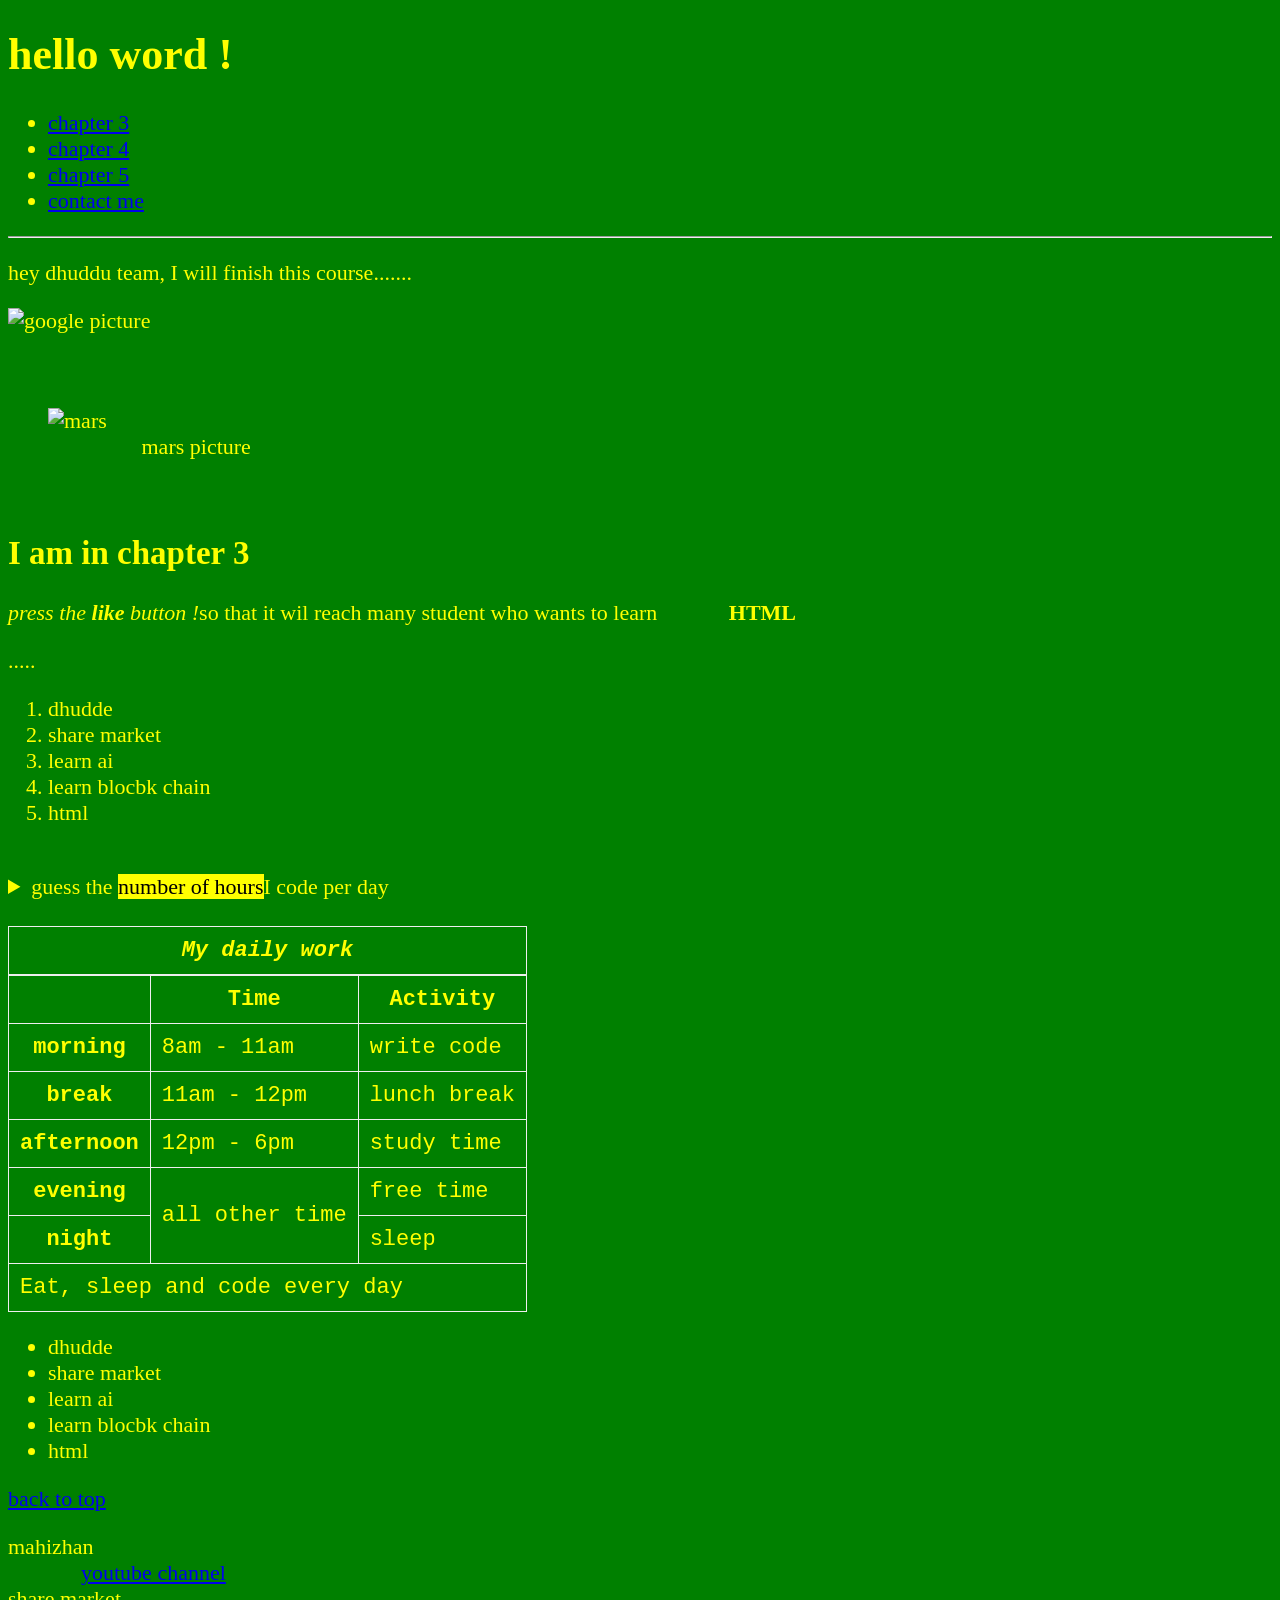
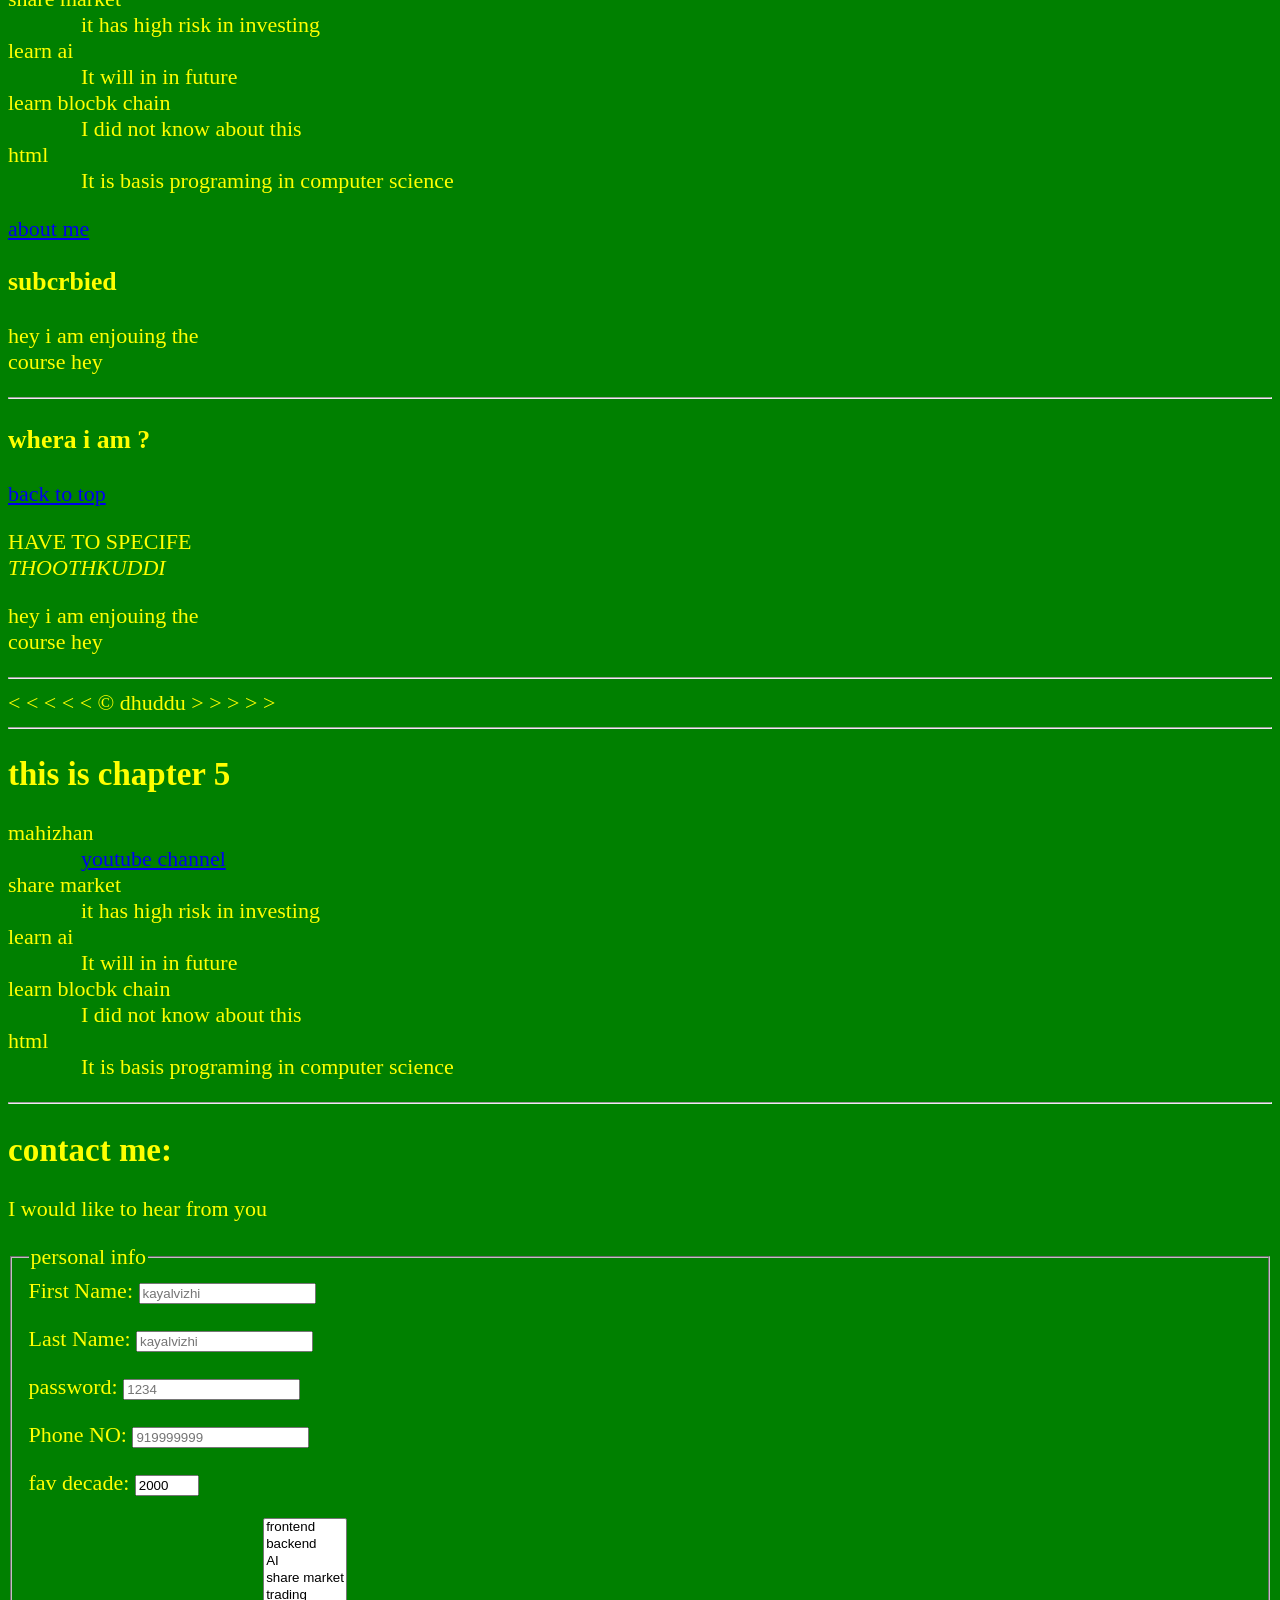
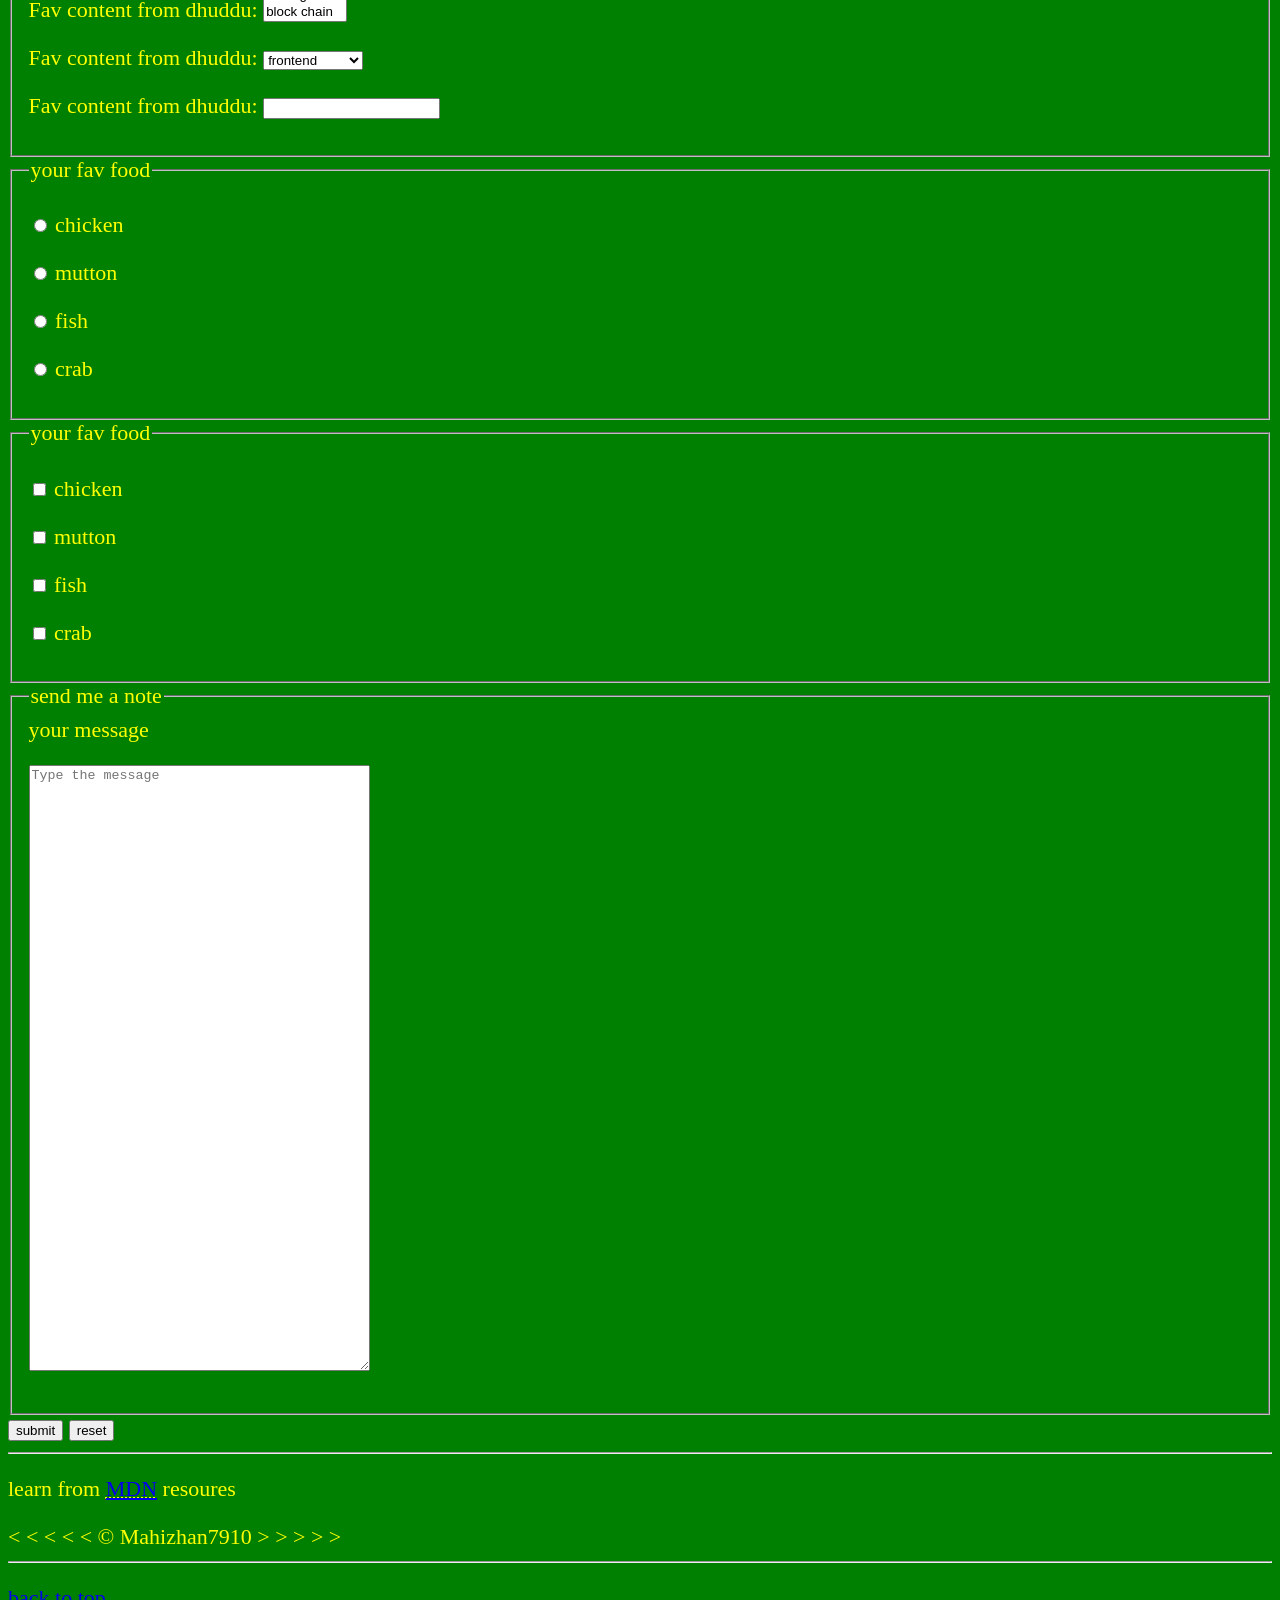
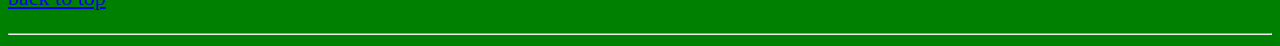
==== index.html @ 01a75e1d "Add files via upload" ====
<!DOCTYPE html>
<html lang="en">
    <head>
        <META charset="UTF-8">
        
        <title> my first page </title>
        <meta name="author" content="dhuddu">
        <meta name="description" content="subbcribe to dhuddu">
        <link rel="icon" href="images.png" type="image/x-icon">
        
        <link rel="stylesheet" href="main.css"
        type="text/css">
    </head>
    <body>
    <header>
        <h1>hello word !</h1> 
        <nav aria-label="primary-navigation">
             <ul>
                 <li><a href="#ch3"> chapter 3</a></li>
                 <li><a href="#ch4"> chapter 4</a></li>
                <li><a href="#ch5"> chapter 5</a> </li>
                <li><a href="#contact"> contact me</a> </li>
            </ul>
      </nav> 
    </header>
      <hr>
      <main>
      <p> hey dhuddu team, I will finish this course.......</p>
      
      <img src="img/download.png"  alt="google picture" title=" google picture" width="300" height="300">
      <article id="ch3">
        <br><br>
        <figure>
        <img src="img/download2.jpeg" alt="mars" title="mars picture" width="300" height="168" loading="lazy">
        <figcaption> &nbsp;&nbsp;&nbsp;&nbsp;&nbsp;&nbsp;&nbsp;&nbsp;&nbsp;&nbsp;&nbsp;&nbsp;&nbsp;&nbsp;&nbsp;&nbsp;&nbsp;mars picture</figcaption>
      </figure>
        <br>
      <h2>I am in chapter  3 </h2>  
      <p> <em>press the <strong> like</strong> button !</em>so that it wil reach many student who wants to learn  &nbsp; &nbsp; &nbsp; &nbsp; &nbsp; &nbsp; <strong>HTML</strong></p>.....
       <ol> 
            <li>dhudde</li> 
           <li>share market</li>  
            <li>learn ai </li> 
            <li>learn blocbk chain </li> 
           <li>html</li> 
      </ol>
      <br>
      <aside>
        <details>
          <summary> guess the <mark>number of hours</mark>I code per day  </summary>
            <p>I start at <time datetime="08:00">8 am</time> and i write for <time datetime="PT3H">3 hours</time> every morning .</p>
        </details>
      </aside>
      <br>
      <table>
      
        <caption> <strong><em>My daily work </em></strong></caption>
        <thead>
        <tr>
          <th>&nbsp;</th>
          <th scope="col">Time</th>
          <th scope="col">Activity </th>
        </tr>
      </thead>
      <tbody>
        <tr>
          <th scope="row">morning</th>
          <td><time datetime="08:00">8am</time>  - <time datetime="11:00">11am</time></td>
          <td>write code</td>

        </tr>
        <tr>
          <th scope="row">break</th>
          <td><time datetime="11:00">11am</time>  - <time datetime="12:00">12pm</time></td>
          <td>lunch break </td>
        <tr>
          <th scope="row">afternoon</th>
          <td><time datetime="12:00">12pm</time>  - <time datetime="06:00">6pm</time></td>
          <td>study time </td>
          <tr> 
             <th scope="row">evening</th>
            <td rowspan="2">all other time  </td>
            <td>  free time   </td>
          </tr>
          <tr>
            <th scope="row">night</th>
            <td> sleep</td>
        </tr>
      </tbody>
      <tfoot>
        <tr>
          <td colspan="3"> Eat, sleep and code every day</td>
        </tr>
      </tfoot>
      </table>
        <ul> 
             <li>dhudde</li>
             <li>share market </li>
             <li> learn ai</li>
             <li> learn blocbk chain</li>
             <li>  html</li>
       </ul>
         <p><a href="#">back to top</a></p>
      </article>



        <article id="ch4">
        <dl> 
            <dt>mahizhan</dt>
            <dd>&nbsp; &nbsp; &nbsp; <a href="https://www.youtube.com/@Mahizhan7910">youtube channel</a>
            </dd> 
            <dt>share market </dt>
            <dd> &nbsp; &nbsp; &nbsp; it has high risk in investing</dd>
            <dt> learn ai</dt>
            <dd> &nbsp; &nbsp; &nbsp; It will in in future</dd>
            <dt> learn blocbk chain</dt>
            <dd>&nbsp; &nbsp; &nbsp;  I did  not know about this</dd>
            <dt>  html</dt>
            <dd>&nbsp; &nbsp; &nbsp; It is basis programing in computer science </dd>
       </dl>
      <P> <a href="aboutme.html">about me</a> </P>
      <h3> subcrbied</h3>
      <p>hey i am enjouing the <br>course hey </p>
      <hr>
      <h3> whera i am ?</h3>
      <p><a href="#">back to top</a></p>
      <!----> HAVE TO SPECIFE 
      <address> THOOTHKUDDI</address>
      <p>hey i am enjouing the <br>course hey </p>
      <hr>
      &lt; &lt; &lt; &lt; &lt; &copy; dhuddu &gt; &gt; &gt; &gt; &gt;
      <hr>
      
        </article> 
      
        <article id="ch5">
          <h2> this is chapter 5</h2>
         <dl>  
              <dt>mahizhan</dt>
              <dd>&nbsp; &nbsp; &nbsp; <a href="https://www.youtube.com/@Mahizhan7910">youtube channel</a>
              </dd> 
              <dt>share market </dt>
              <dd> &nbsp; &nbsp; &nbsp; it has high risk in investing</dd>
              <dt> learn ai</dt>
              <dd> &nbsp; &nbsp; &nbsp; It will in in future</dd>
              <dt> learn blocbk chain</dt>
              <dd>&nbsp; &nbsp; &nbsp;  I did  not know about this</dd>
              <dt>  html</dt>
              <dd>&nbsp; &nbsp; &nbsp; It is basis programing in computer science </dd>
        </dl>
      </article> 
      <hr>
      <article id="contact">
        <h2>contact me:</h2>
        <p>I would like to hear from you</p>
        <p>
       <form action="https://httpbin.org/get",method="get">
        <fieldset>
          <legend>personal info</legend>
        <label for="firstName">First Name:</label>
        <input type="text" name="firstName" id="firstName" placeholder="kayalvizhi" autocomplete="on"  required>
      </p>
        <p>
        <label for="lastName"> Last Name:</label>
        <input type="text" name="lastName" id="lastName" placeholder="kayalvizhi" autocomplete="on"  required>
       </p>
        <p>
        <label for="password">password:</label>
        <input type="password" name="password" id="password" placeholder="1234" autocomplete="on" required>
       </p> 
        <p>
        <label for="Phone">Phone NO:</label>
        <input type="tel" name="Phone" id="Phone" placeholder="919999999" autocomplete="on" required pattern="[0-9]{3}[0-9]{3}[0-9]{4}">
       </p>
        <p>
        <label for="decade">fav decade:</label>
        <input type="number" name="decade" id="decade"min="1950" max="2020" value="2000" step="10">
       </p>
       <p>
       <label for="content">Fav content from dhuddu: </label>
       <select name="content" id="content" multiple size ="6"> 
        <option value="frontend">frontend</option>
        <option value="backend"> backend  </option>
        <option value="ai"> AI </option>
        <option value="share market"> share market  </option>
        <option value="trading"> trading  </option>
        <option value="block chain"> block chain  </option>
       
       </select>
       </p>
       <p>
       <label for="content">Fav content from dhuddu: </label>
       <select name="content" id="content"> 
        <option value="frontend">frontend</option>
        <option value="backend"> backend  </option>
        <option value="ai"> AI </option>
        <option value="share market"> share market  </option>
        <option value="trading"> trading  </option>
        <option value="block chain"> block chain  </option>
       
       </select>
       </p>
       <p>
       <label for="content">Fav content from dhuddu: </label>
       <input type="text" name="content" id="contact" list="content-list">
       <datalist id="content-list">
        <option value="frontend">frontend</option>
        <option value="backend"></option>
        <option value="ai"></option>
        <option value="share market"></option>
        <option value="trading"></option>
        <option value="block chain"></option>
       </select>
       </p>
       
      </fieldset>
      <fieldset>
        <legend>  your fav food</legend> 
        <p>
      <input type="radio" name="food" id="chicken" value="chicken">
      <label for="chicken"> chicken</label>
       </p>
      <input type="radio" name="food" id="mutton" value="mutton">
      <label for="mutton"> mutton</label>
       </p>
      <input type="radio" name="food" id="fish" value="fish">
      <label for="fish"> fish</label>
       </p>
      <input type="radio" name="food" id="crab" value="crab">
      <label for="crab"> crab</label>
       </p>
    </fieldset>
      <fieldset>
        <legend>  your fav food</legend> 
        <p>
      <input type="checkbox" name="food" id="chicken" value="chicken">
      <label for="chicken"> chicken</label>
       </p>
      <input type="checkbox" name="food" id="mutton" value="mutton">
      <label for="mutton"> mutton</label>
       </p>
      <input type="checkbox" name="food" id="fish" value="fish">
      <label for="fish"> fish</label>
       </p>
      <input type="checkbox" name="food" id="crab" value="crab">
      <label for="crab"> crab</label>
       </p>
    </fieldset>
    <fieldset>
      <Legend> send me a note</Legend>
      <label for="message">your message </label>
      <p><textarea name="message" id="message" cols="40" rows="40" placeholder="Type the message "></textarea></p>
    </fieldset>
    <button type="submit">submit</button>
    <button type="reset">reset</button>
       </form>
      </article>
         </main>

        <footer>
          <hr>
        <P> learn from   <abbr title= " Mozilla Developer Network"><a href="https://developer.mozilla.org/en-US/">MDN</a></abbr> resoures
        </P> 
        &lt; &lt; &lt; &lt; &lt; &copy; Mahizhan7910 &gt; &gt; &gt; &gt; &gt;      
      
         <hr>
         <p><a href="#">back to top</a></p>
        <hr>
        </footer>
    </body>
</html>
---- main.css ----
html
{font-size: 22px;}
body{background-color: green;
color: yellow;
}

table, tr, th, td, caption{
    border: 1px solid #eee;
font-family: 'Courier New', Courier, monospace;border-collapse: collapse;
padding: 0.5rem;
}
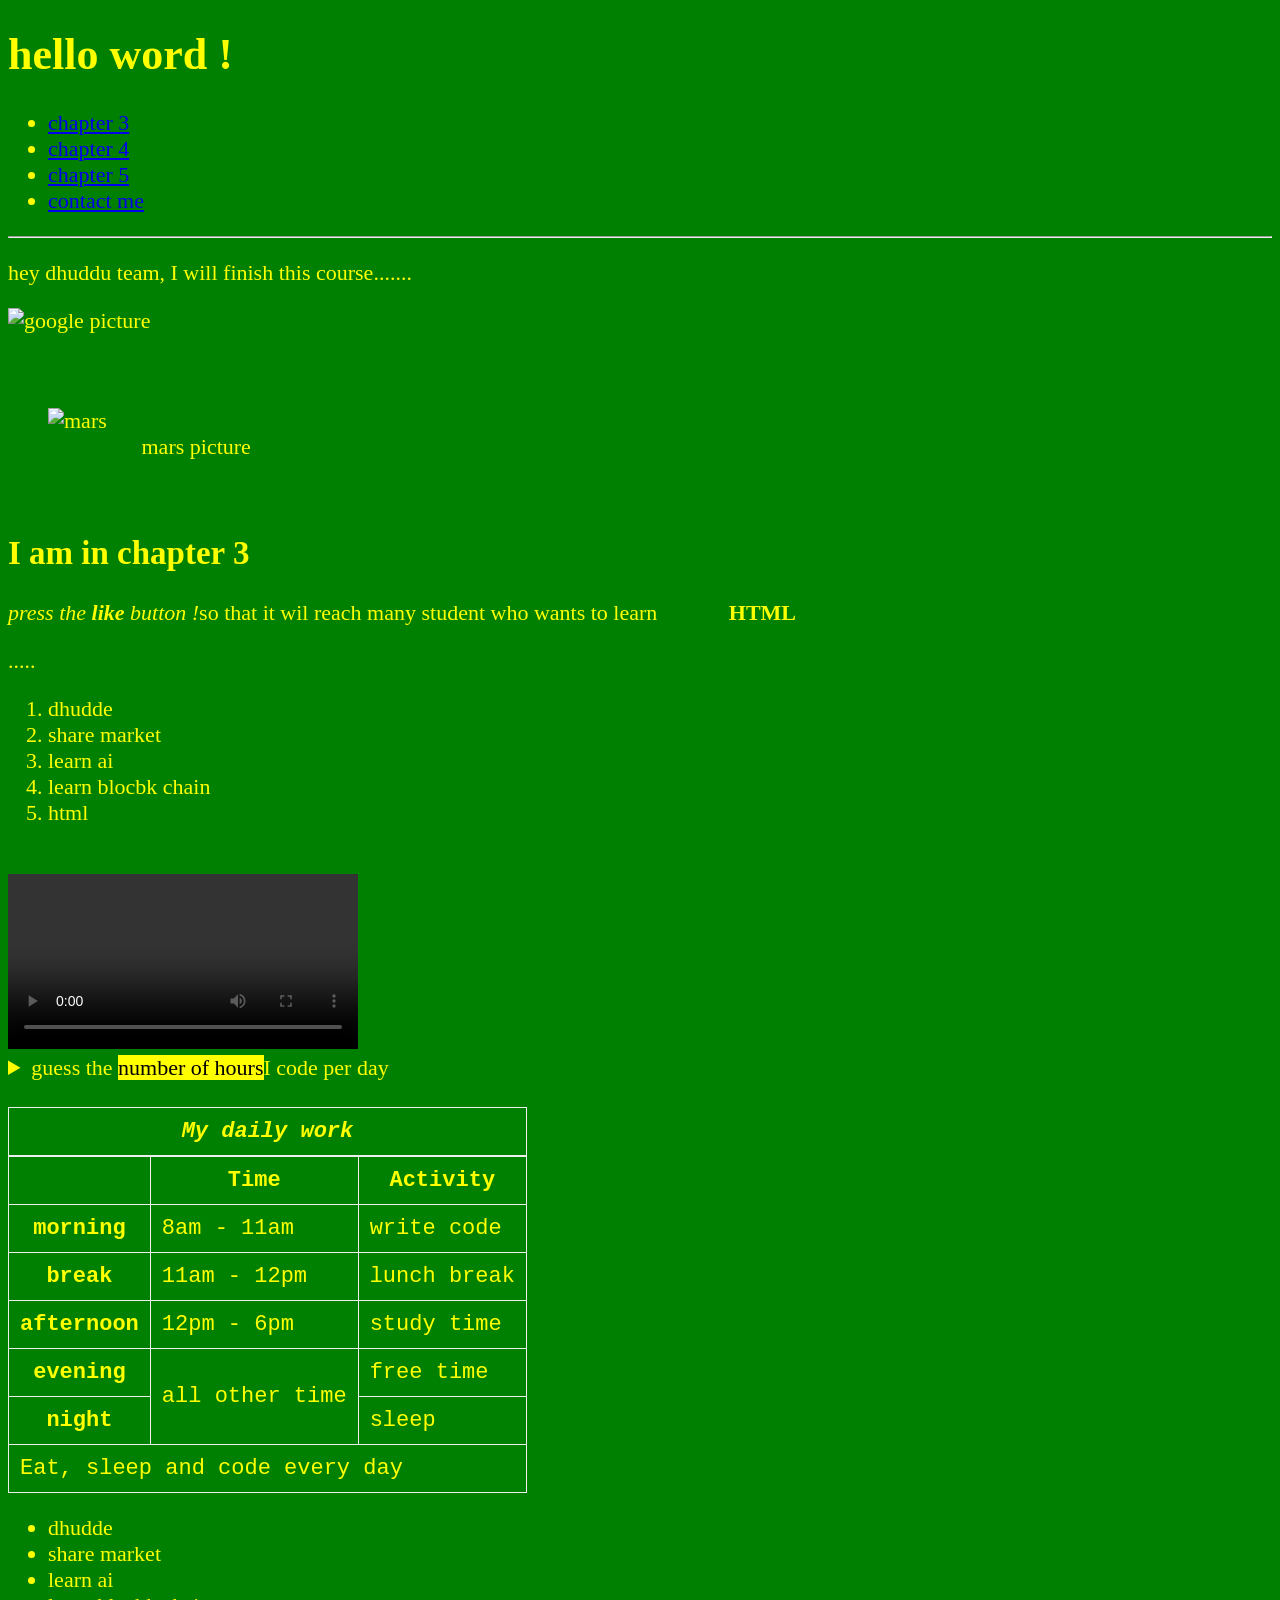
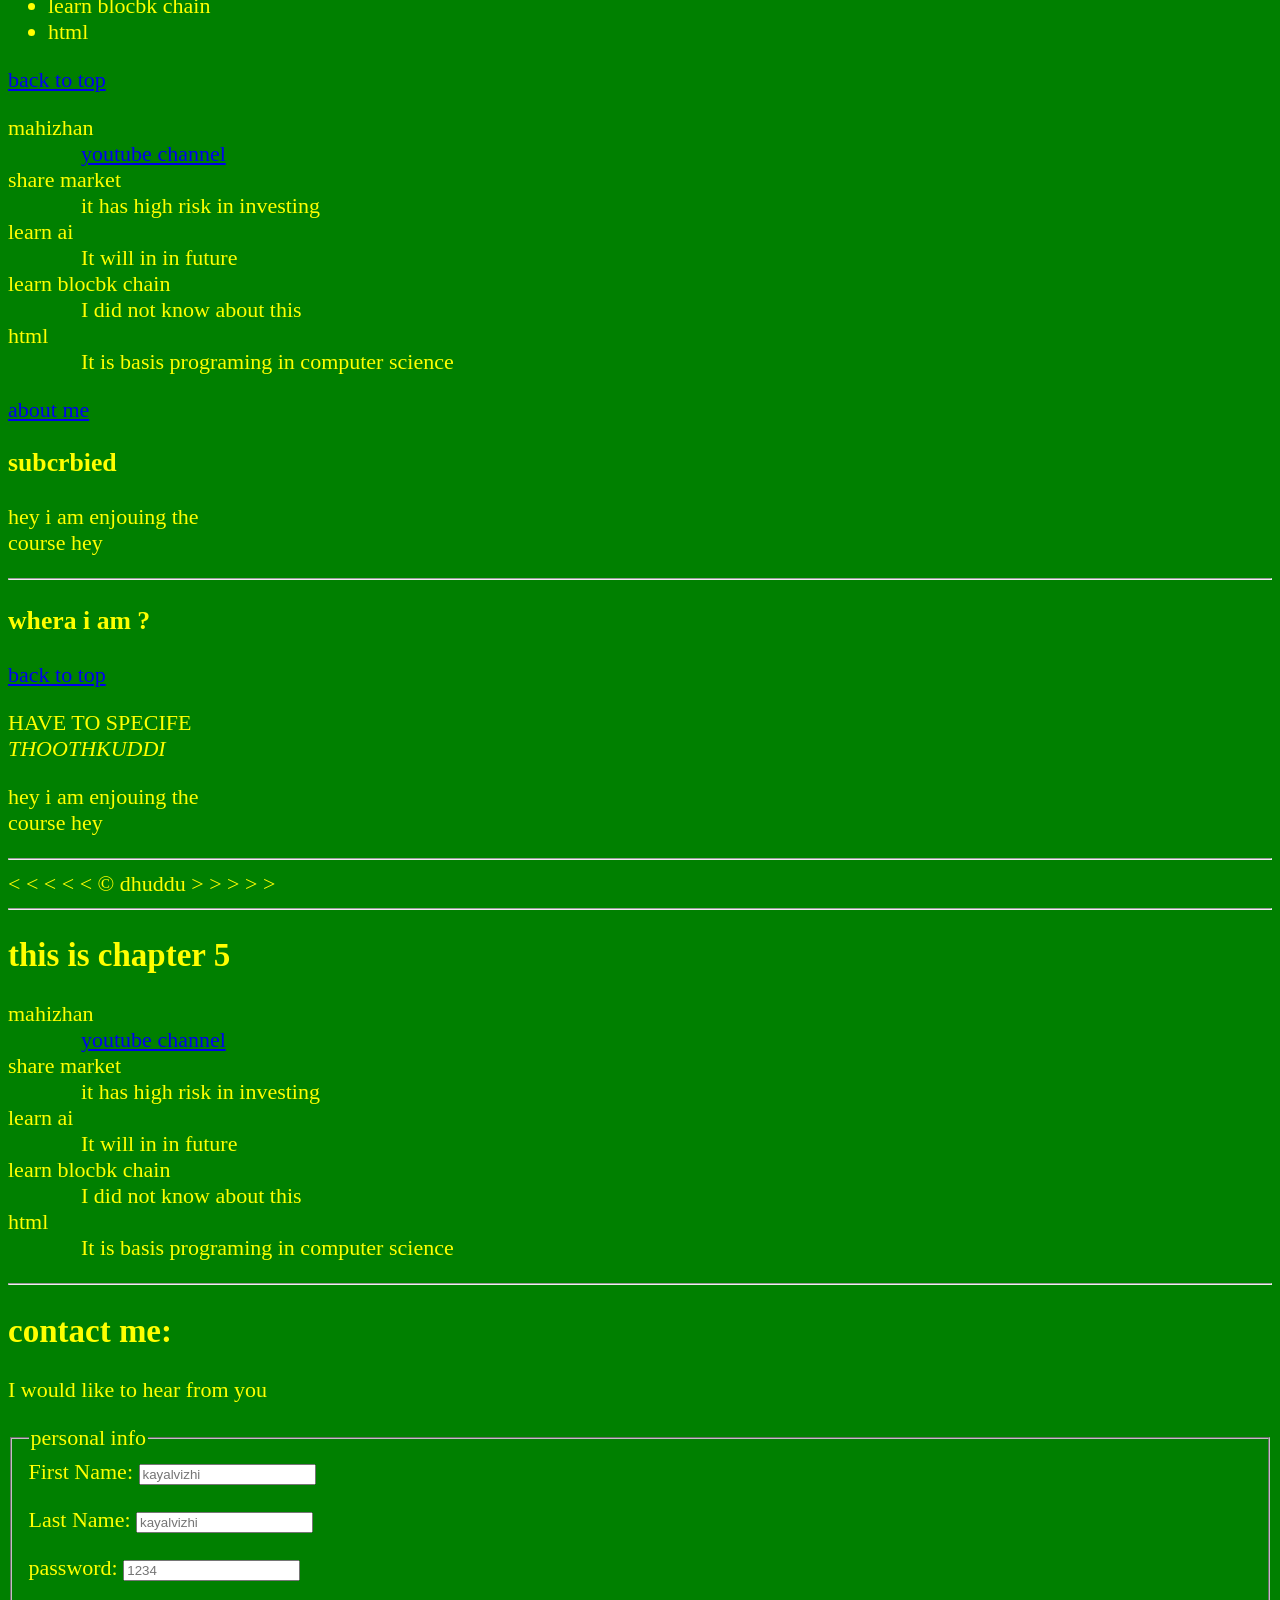
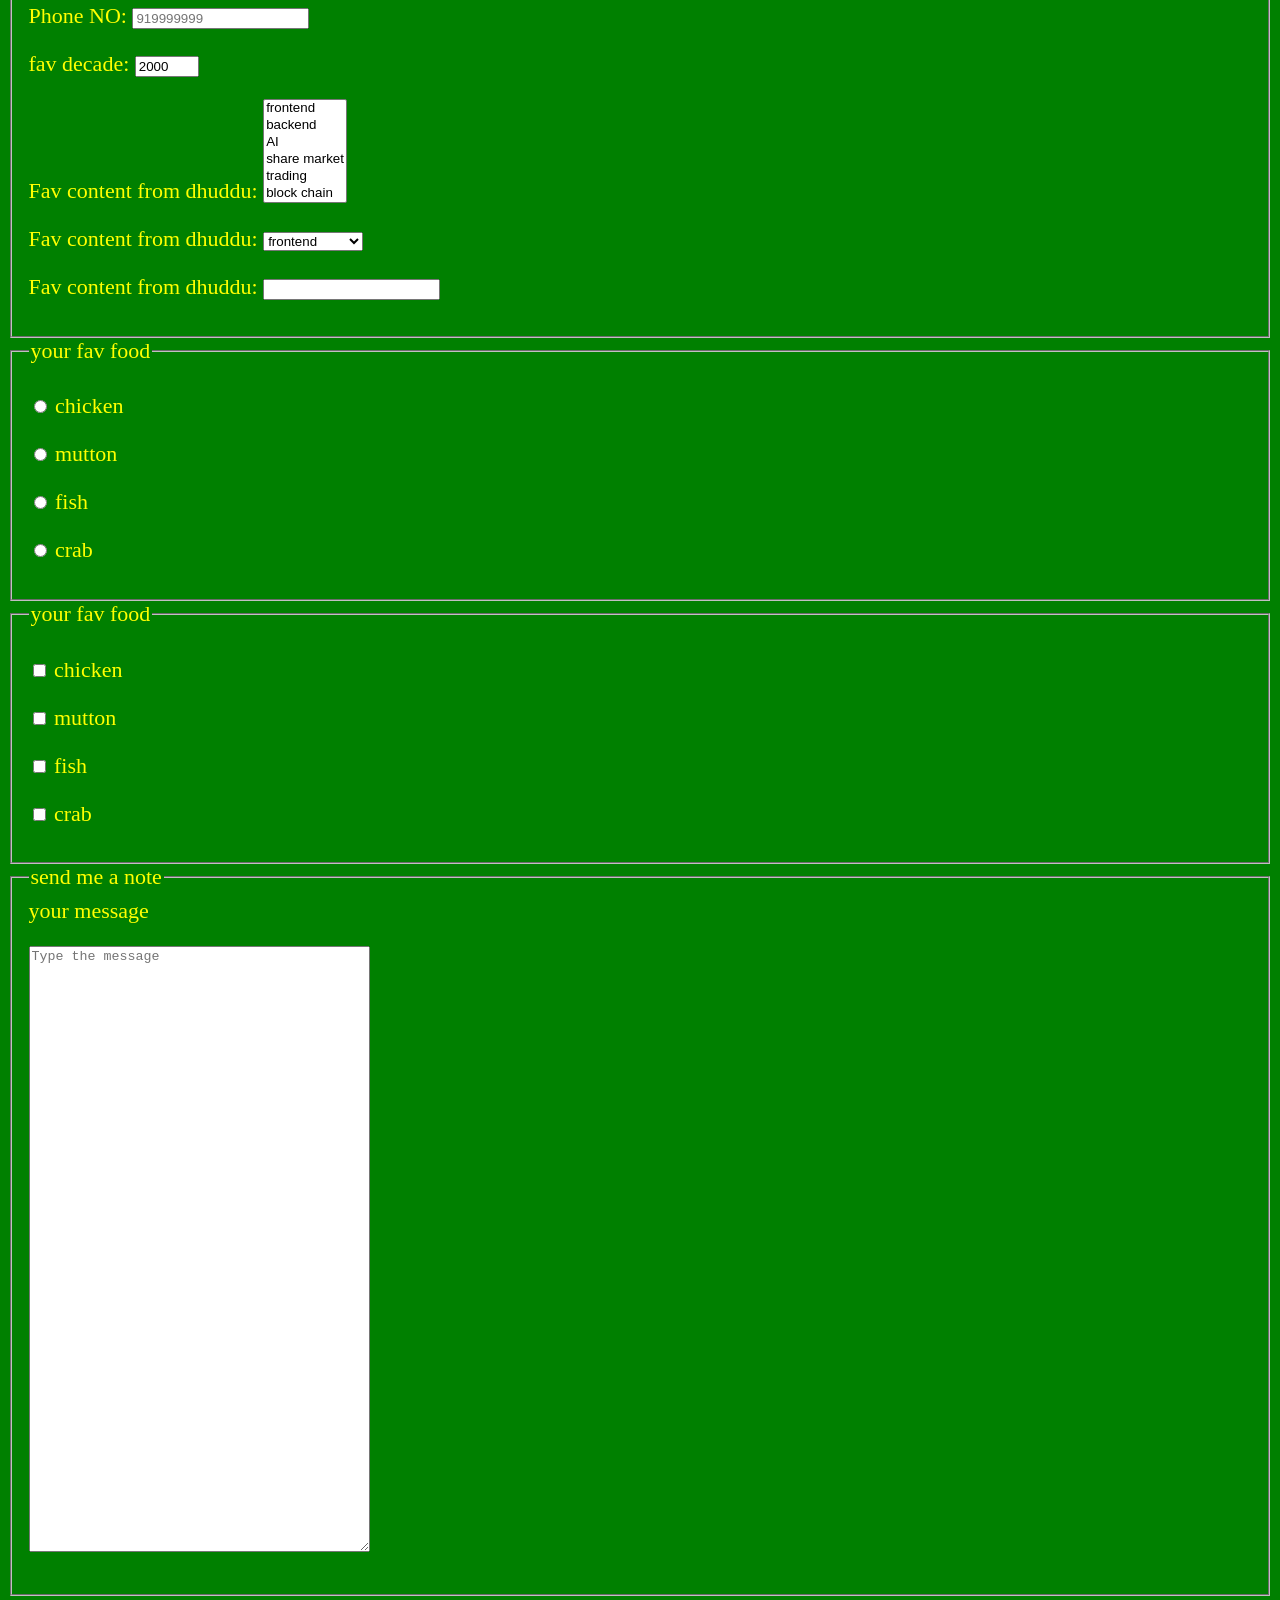
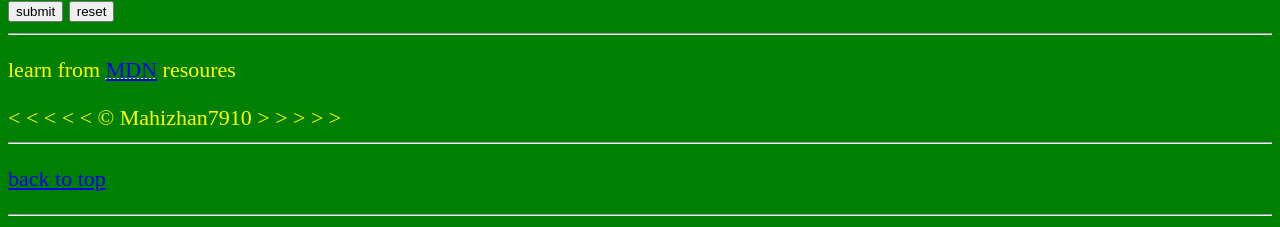
==== commit 8e4ab07d: "Update index.html" ====
--- a/index.html
+++ b/index.html
@@ -45,6 +45,8 @@
            <li>html</li> 
       </ol>
       <br>
+          <video controls src="1.Say The Word and Picture On Beat _ From Easy To IMPOSSIBLE (1-4 Levels)(720P_HD).mp4" width="350">
+        </video>
       <aside>
         <details>
           <summary> guess the <mark>number of hours</mark>I code per day  </summary>
@@ -269,4 +271,5 @@
         <hr>
         </footer>
     </body>
-</html>+
+</html>
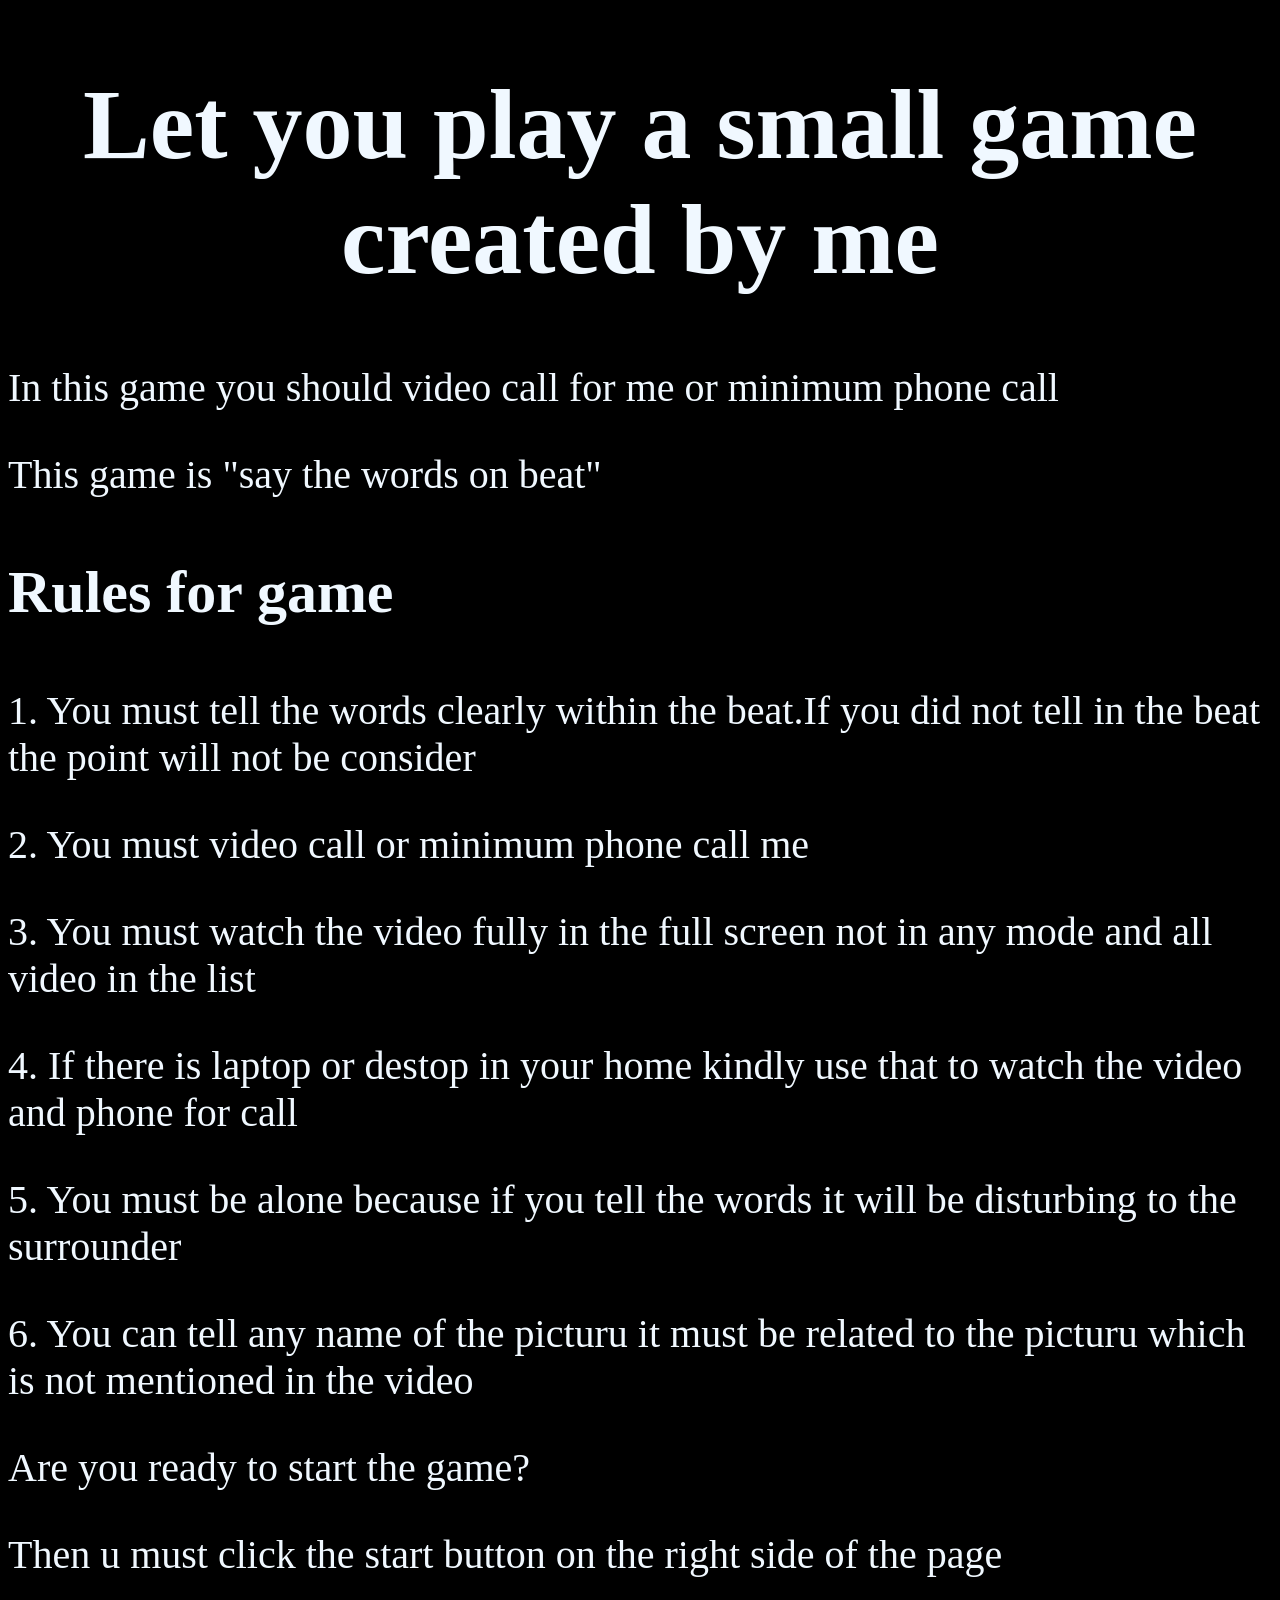
==== commit 8e0f5b72: "Update index.html" ====
--- a/index.html
+++ b/index.html
@@ -11,265 +11,20 @@
         <link rel="stylesheet" href="main.css"
         type="text/css">
     </head>
-    <body>
-    <header>
-        <h1>hello word !</h1> 
-        <nav aria-label="primary-navigation">
-             <ul>
-                 <li><a href="#ch3"> chapter 3</a></li>
-                 <li><a href="#ch4"> chapter 4</a></li>
-                <li><a href="#ch5"> chapter 5</a> </li>
-                <li><a href="#contact"> contact me</a> </li>
-            </ul>
-      </nav> 
-    </header>
-      <hr>
-      <main>
-      <p> hey dhuddu team, I will finish this course.......</p>
-      
-      <img src="img/download.png"  alt="google picture" title=" google picture" width="300" height="300">
-      <article id="ch3">
-        <br><br>
-        <figure>
-        <img src="img/download2.jpeg" alt="mars" title="mars picture" width="300" height="168" loading="lazy">
-        <figcaption> &nbsp;&nbsp;&nbsp;&nbsp;&nbsp;&nbsp;&nbsp;&nbsp;&nbsp;&nbsp;&nbsp;&nbsp;&nbsp;&nbsp;&nbsp;&nbsp;&nbsp;mars picture</figcaption>
-      </figure>
-        <br>
-      <h2>I am in chapter  3 </h2>  
-      <p> <em>press the <strong> like</strong> button !</em>so that it wil reach many student who wants to learn  &nbsp; &nbsp; &nbsp; &nbsp; &nbsp; &nbsp; <strong>HTML</strong></p>.....
-       <ol> 
-            <li>dhudde</li> 
-           <li>share market</li>  
-            <li>learn ai </li> 
-            <li>learn blocbk chain </li> 
-           <li>html</li> 
-      </ol>
-      <br>
-          <video controls src="1.Say The Word and Picture On Beat _ From Easy To IMPOSSIBLE (1-4 Levels)(720P_HD).mp4" width="350">
-        </video>
-      <aside>
-        <details>
-          <summary> guess the <mark>number of hours</mark>I code per day  </summary>
-            <p>I start at <time datetime="08:00">8 am</time> and i write for <time datetime="PT3H">3 hours</time> every morning .</p>
-        </details>
-      </aside>
-      <br>
-      <table>
-      
-        <caption> <strong><em>My daily work </em></strong></caption>
-        <thead>
-        <tr>
-          <th>&nbsp;</th>
-          <th scope="col">Time</th>
-          <th scope="col">Activity </th>
-        </tr>
-      </thead>
-      <tbody>
-        <tr>
-          <th scope="row">morning</th>
-          <td><time datetime="08:00">8am</time>  - <time datetime="11:00">11am</time></td>
-          <td>write code</td>
-
-        </tr>
-        <tr>
-          <th scope="row">break</th>
-          <td><time datetime="11:00">11am</time>  - <time datetime="12:00">12pm</time></td>
-          <td>lunch break </td>
-        <tr>
-          <th scope="row">afternoon</th>
-          <td><time datetime="12:00">12pm</time>  - <time datetime="06:00">6pm</time></td>
-          <td>study time </td>
-          <tr> 
-             <th scope="row">evening</th>
-            <td rowspan="2">all other time  </td>
-            <td>  free time   </td>
-          </tr>
-          <tr>
-            <th scope="row">night</th>
-            <td> sleep</td>
-        </tr>
-      </tbody>
-      <tfoot>
-        <tr>
-          <td colspan="3"> Eat, sleep and code every day</td>
-        </tr>
-      </tfoot>
-      </table>
-        <ul> 
-             <li>dhudde</li>
-             <li>share market </li>
-             <li> learn ai</li>
-             <li> learn blocbk chain</li>
-             <li>  html</li>
-       </ul>
-         <p><a href="#">back to top</a></p>
-      </article>
-
-
-
-        <article id="ch4">
-        <dl> 
-            <dt>mahizhan</dt>
-            <dd>&nbsp; &nbsp; &nbsp; <a href="https://www.youtube.com/@Mahizhan7910">youtube channel</a>
-            </dd> 
-            <dt>share market </dt>
-            <dd> &nbsp; &nbsp; &nbsp; it has high risk in investing</dd>
-            <dt> learn ai</dt>
-            <dd> &nbsp; &nbsp; &nbsp; It will in in future</dd>
-            <dt> learn blocbk chain</dt>
-            <dd>&nbsp; &nbsp; &nbsp;  I did  not know about this</dd>
-            <dt>  html</dt>
-            <dd>&nbsp; &nbsp; &nbsp; It is basis programing in computer science </dd>
-       </dl>
-      <P> <a href="aboutme.html">about me</a> </P>
-      <h3> subcrbied</h3>
-      <p>hey i am enjouing the <br>course hey </p>
-      <hr>
-      <h3> whera i am ?</h3>
-      <p><a href="#">back to top</a></p>
-      <!----> HAVE TO SPECIFE 
-      <address> THOOTHKUDDI</address>
-      <p>hey i am enjouing the <br>course hey </p>
-      <hr>
-      &lt; &lt; &lt; &lt; &lt; &copy; dhuddu &gt; &gt; &gt; &gt; &gt;
-      <hr>
-      
-        </article> 
-      
-        <article id="ch5">
-          <h2> this is chapter 5</h2>
-         <dl>  
-              <dt>mahizhan</dt>
-              <dd>&nbsp; &nbsp; &nbsp; <a href="https://www.youtube.com/@Mahizhan7910">youtube channel</a>
-              </dd> 
-              <dt>share market </dt>
-              <dd> &nbsp; &nbsp; &nbsp; it has high risk in investing</dd>
-              <dt> learn ai</dt>
-              <dd> &nbsp; &nbsp; &nbsp; It will in in future</dd>
-              <dt> learn blocbk chain</dt>
-              <dd>&nbsp; &nbsp; &nbsp;  I did  not know about this</dd>
-              <dt>  html</dt>
-              <dd>&nbsp; &nbsp; &nbsp; It is basis programing in computer science </dd>
-        </dl>
-      </article> 
-      <hr>
-      <article id="contact">
-        <h2>contact me:</h2>
-        <p>I would like to hear from you</p>
-        <p>
-       <form action="https://httpbin.org/get",method="get">
-        <fieldset>
-          <legend>personal info</legend>
-        <label for="firstName">First Name:</label>
-        <input type="text" name="firstName" id="firstName" placeholder="kayalvizhi" autocomplete="on"  required>
-      </p>
-        <p>
-        <label for="lastName"> Last Name:</label>
-        <input type="text" name="lastName" id="lastName" placeholder="kayalvizhi" autocomplete="on"  required>
-       </p>
-        <p>
-        <label for="password">password:</label>
-        <input type="password" name="password" id="password" placeholder="1234" autocomplete="on" required>
-       </p> 
-        <p>
-        <label for="Phone">Phone NO:</label>
-        <input type="tel" name="Phone" id="Phone" placeholder="919999999" autocomplete="on" required pattern="[0-9]{3}[0-9]{3}[0-9]{4}">
-       </p>
-        <p>
-        <label for="decade">fav decade:</label>
-        <input type="number" name="decade" id="decade"min="1950" max="2020" value="2000" step="10">
-       </p>
-       <p>
-       <label for="content">Fav content from dhuddu: </label>
-       <select name="content" id="content" multiple size ="6"> 
-        <option value="frontend">frontend</option>
-        <option value="backend"> backend  </option>
-        <option value="ai"> AI </option>
-        <option value="share market"> share market  </option>
-        <option value="trading"> trading  </option>
-        <option value="block chain"> block chain  </option>
-       
-       </select>
-       </p>
-       <p>
-       <label for="content">Fav content from dhuddu: </label>
-       <select name="content" id="content"> 
-        <option value="frontend">frontend</option>
-        <option value="backend"> backend  </option>
-        <option value="ai"> AI </option>
-        <option value="share market"> share market  </option>
-        <option value="trading"> trading  </option>
-        <option value="block chain"> block chain  </option>
-       
-       </select>
-       </p>
-       <p>
-       <label for="content">Fav content from dhuddu: </label>
-       <input type="text" name="content" id="contact" list="content-list">
-       <datalist id="content-list">
-        <option value="frontend">frontend</option>
-        <option value="backend"></option>
-        <option value="ai"></option>
-        <option value="share market"></option>
-        <option value="trading"></option>
-        <option value="block chain"></option>
-       </select>
-       </p>
-       
-      </fieldset>
-      <fieldset>
-        <legend>  your fav food</legend> 
-        <p>
-      <input type="radio" name="food" id="chicken" value="chicken">
-      <label for="chicken"> chicken</label>
-       </p>
-      <input type="radio" name="food" id="mutton" value="mutton">
-      <label for="mutton"> mutton</label>
-       </p>
-      <input type="radio" name="food" id="fish" value="fish">
-      <label for="fish"> fish</label>
-       </p>
-      <input type="radio" name="food" id="crab" value="crab">
-      <label for="crab"> crab</label>
-       </p>
-    </fieldset>
-      <fieldset>
-        <legend>  your fav food</legend> 
-        <p>
-      <input type="checkbox" name="food" id="chicken" value="chicken">
-      <label for="chicken"> chicken</label>
-       </p>
-      <input type="checkbox" name="food" id="mutton" value="mutton">
-      <label for="mutton"> mutton</label>
-       </p>
-      <input type="checkbox" name="food" id="fish" value="fish">
-      <label for="fish"> fish</label>
-       </p>
-      <input type="checkbox" name="food" id="crab" value="crab">
-      <label for="crab"> crab</label>
-       </p>
-    </fieldset>
-    <fieldset>
-      <Legend> send me a note</Legend>
-      <label for="message">your message </label>
-      <p><textarea name="message" id="message" cols="40" rows="40" placeholder="Type the message "></textarea></p>
-    </fieldset>
-    <button type="submit">submit</button>
-    <button type="reset">reset</button>
-       </form>
-      </article>
-         </main>
-
-        <footer>
-          <hr>
-        <P> learn from   <abbr title= " Mozilla Developer Network"><a href="https://developer.mozilla.org/en-US/">MDN</a></abbr> resoures
-        </P> 
-        &lt; &lt; &lt; &lt; &lt; &copy; Mahizhan7910 &gt; &gt; &gt; &gt; &gt;      
-      
-         <hr>
-         <p><a href="#">back to top</a></p>
-        <hr>
-        </footer>
+    <body style="background-color: black; color: aliceblue;">
+   <h1 style="text-align: center; font-size: 100px;""><b>Let you play a small game created by me </b></h1>
+        <p style="font-size: 40px;">In this game you should video call for me or minimum phone call </p> 
+        <p style="font-size: 40px;">This game is "say the words on beat"  </p>
+        <p style="font-size: 60px;"><b> Rules for game</b></p> 
+        <p style="font-size: 40px;">1. You must tell the words clearly within the beat.If you did not tell in the beat the point will not be consider </p> 
+        <p style="font-size: 40px;">2. You must video call or minimum phone call me </p> 
+        <p style="font-size: 40px;">3. You must watch the video fully in the full screen not in any mode and all video in the list </p> 
+        <p style="font-size: 40px;">4. If there is laptop or destop in your home kindly use that to watch the video and phone for call </p> 
+        <p style="font-size: 40px;">5. You must be alone because if you tell the words it will be disturbing to the surrounder </p>
+        <p style="font-size: 40px;">6. You can tell any name of the picturu it must be related to the picturu which is not mentioned in the video </p>
+        <p style="font-size: 40px;">Are you ready to start the game? </p>  
+        <p style="font-size: 40px;">Then u must click the start button on the right side of the page  </p> 
     </body>
 
 </html>
+
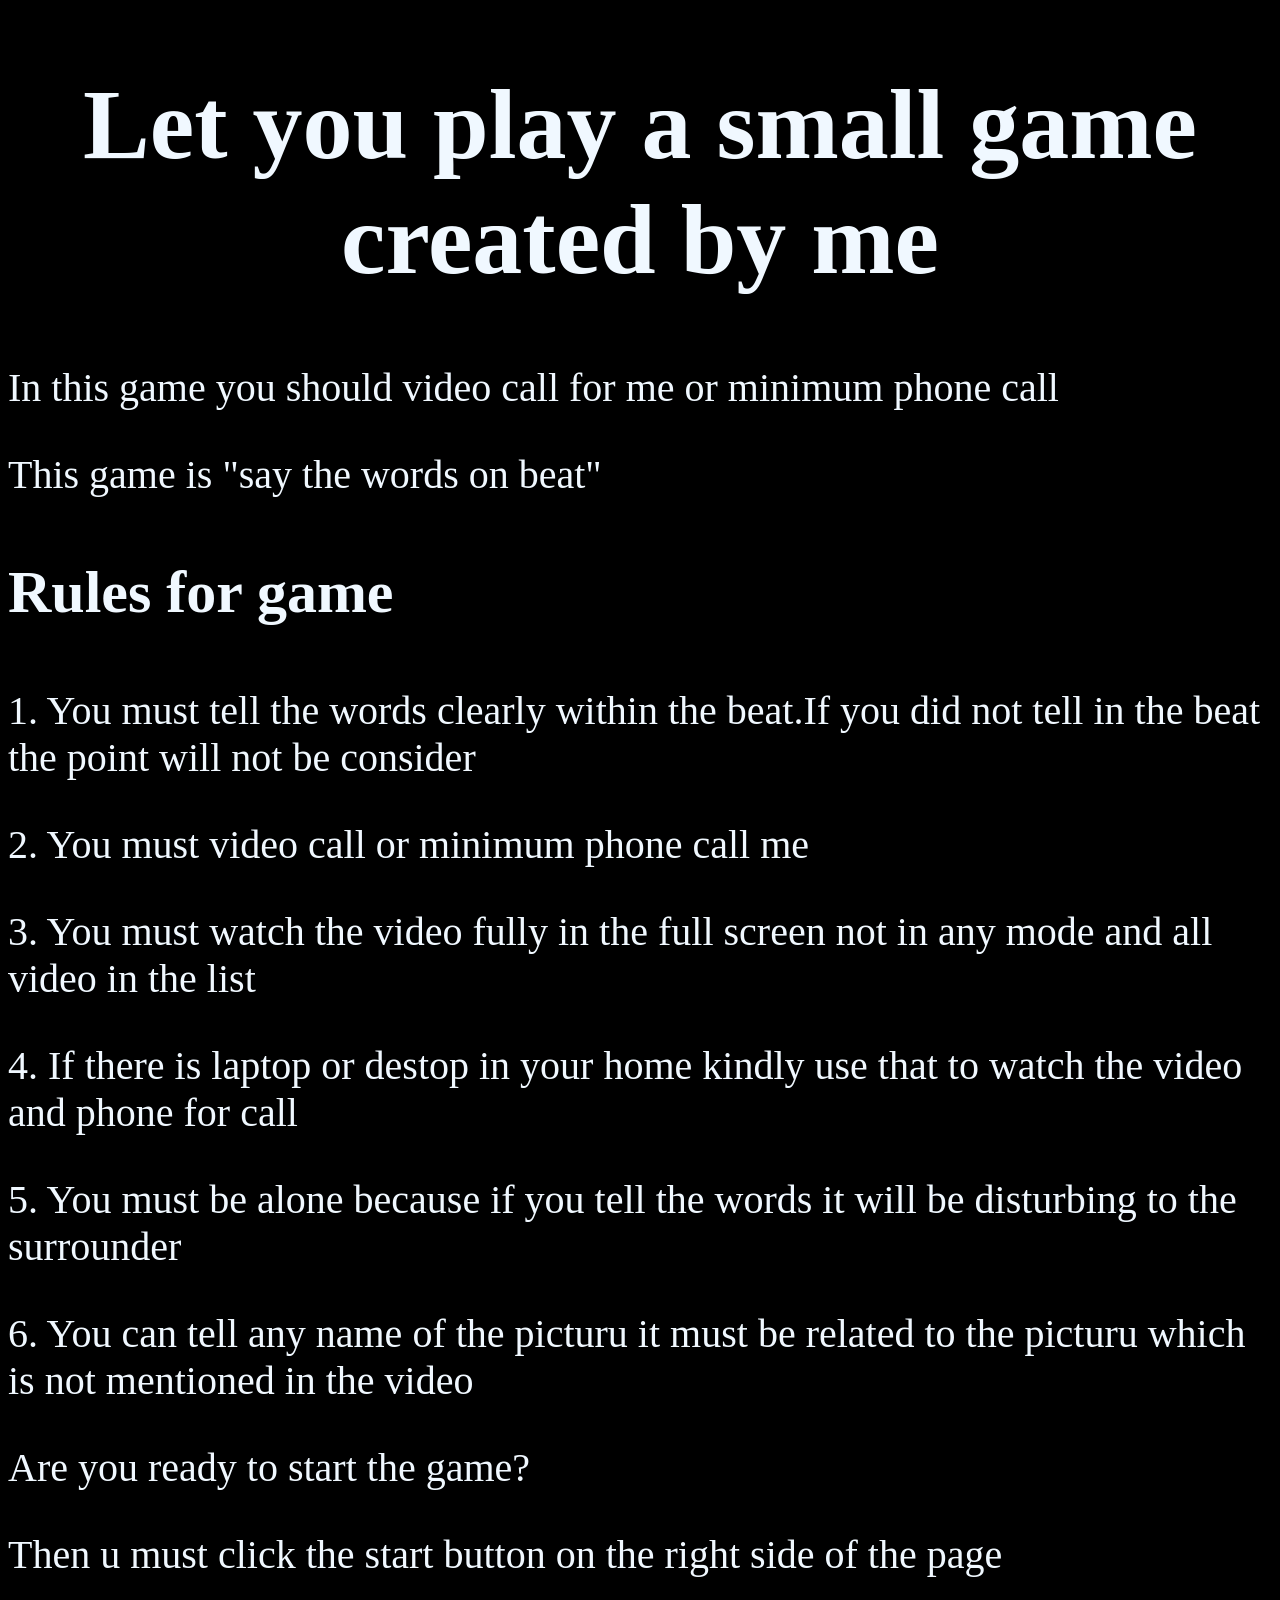
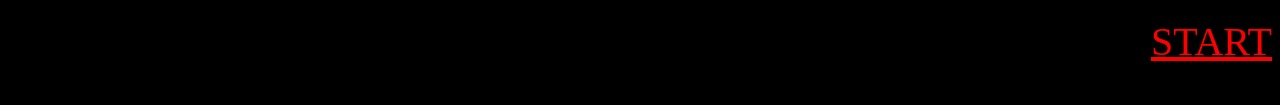
==== commit c5cb4105: "Update index.html" ====
--- a/index.html
+++ b/index.html
@@ -24,7 +24,9 @@
         <p style="font-size: 40px;">6. You can tell any name of the picturu it must be related to the picturu which is not mentioned in the video </p>
         <p style="font-size: 40px;">Are you ready to start the game? </p>  
         <p style="font-size: 40px;">Then u must click the start button on the right side of the page  </p> 
+        <a style="font-size: 40px;  color: red;" href="0.nira.html"><p style="text-align: right;">START</p></a>
     </body>
 
 </html>
 
+
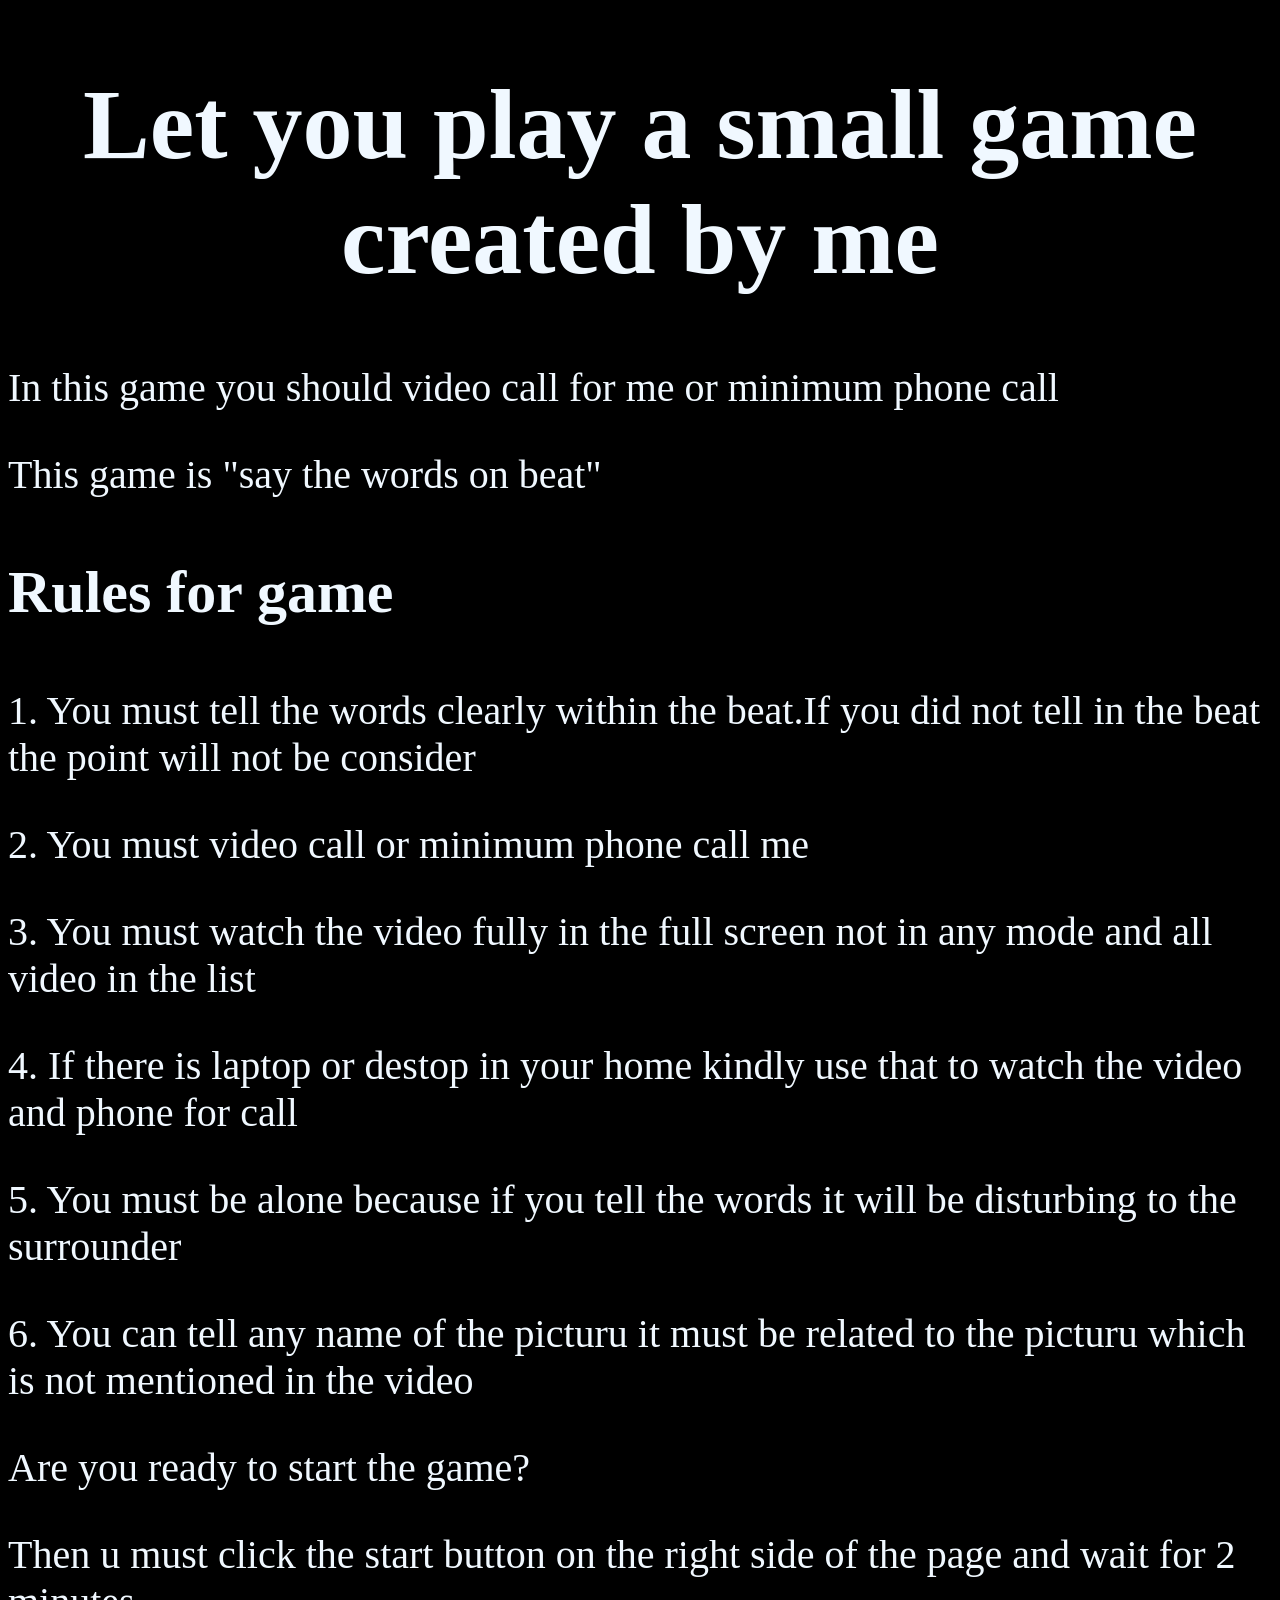
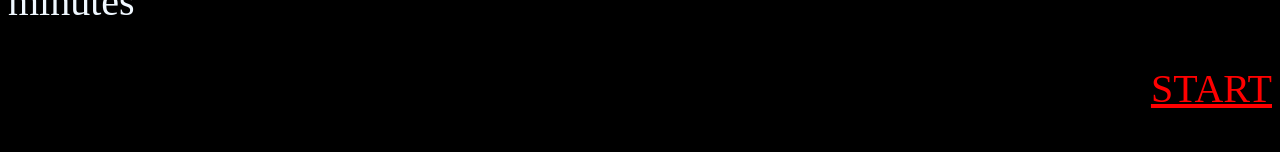
==== commit 255a3e3c: "Update index.html" ====
--- a/index.html
+++ b/index.html
@@ -3,7 +3,7 @@
     <head>
         <META charset="UTF-8">
         
-        <title> my first page </title>
+        <title> GAME FOR YOU </title>
         <meta name="author" content="dhuddu">
         <meta name="description" content="subbcribe to dhuddu">
         <link rel="icon" href="images.png" type="image/x-icon">
@@ -23,10 +23,12 @@
         <p style="font-size: 40px;">5. You must be alone because if you tell the words it will be disturbing to the surrounder </p>
         <p style="font-size: 40px;">6. You can tell any name of the picturu it must be related to the picturu which is not mentioned in the video </p>
         <p style="font-size: 40px;">Are you ready to start the game? </p>  
-        <p style="font-size: 40px;">Then u must click the start button on the right side of the page  </p> 
-        <a style="font-size: 40px;  color: red;" href="0.nira.html"><p style="text-align: right;">START</p></a>
+        <p style="font-size: 40px;">Then u must click the start button on the right side of the page and wait for 2 minutes  </p> 
+        <a style="font-size: 40px;  color: red;" href="aboutme.html"><p style="text-align: right;">START</p></a>
     </body>
 
 </html>
 
 
+
+
